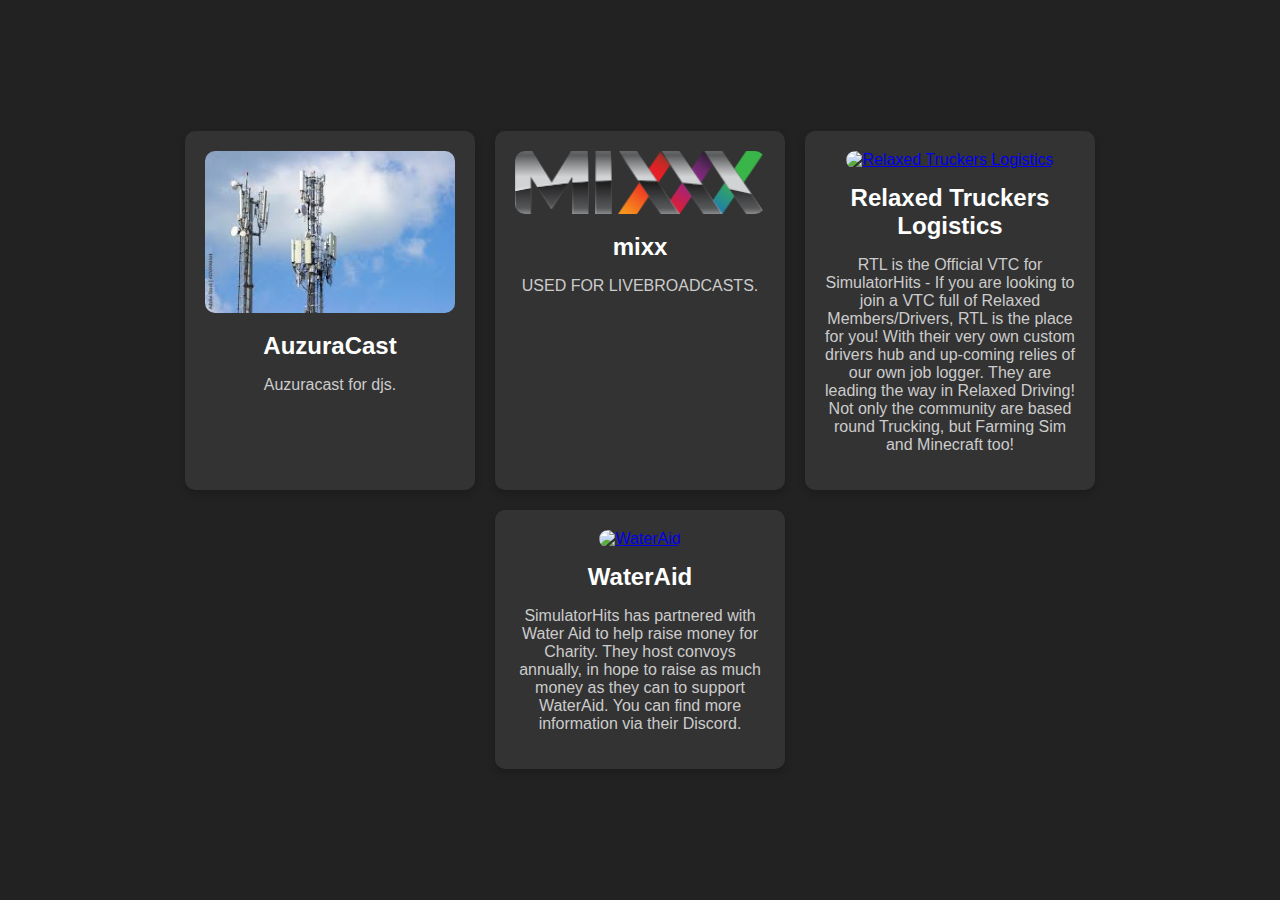
==== pages/resources.html @ 6c1bf176 "Resources page" ====
<!DOCTYPE html>
<html lang="en">
<head>
    <meta charset="UTF-8">
    <meta name="viewport" content="width=device-width, initial-scale=1.0">
    <title>Resources</title>
    <style>
        body {
            font-family: Arial, sans-serif;
            background-color: #222;
            color: #fff;
            display: flex;
            justify-content: center;
            align-items: center;
            height: 100vh;
            margin: 0;
        }
        .container {
            display: flex;
            flex-wrap: wrap;
            gap: 20px;
            max-width: 1200px;
            justify-content: center;
        }
        .card {
            background-color: #333;
            border-radius: 10px;
            padding: 20px;
            width: 250px;
            box-shadow: 0 4px 8px rgba(0, 0, 0, 0.2);
            text-align: center;
        }
        .card img {
            width: 100%;
            border-radius: 10px;
            cursor: pointer;
        }
        .card h2 {
            font-size: 1.5em;
            margin: 15px 0;
        }
        .card p {
            font-size: 1em;
            color: #ccc;
        }
    </style>
</head>
<body>
    <div class="container">
        <div class="card">
            <a href="https://azura.typicalmedia.net/dashboard" target="_blank">
                <img src="/pages/images.html/auzuracast.jpg" alt="AuzuraCast">
            </a>
            <h2>AuzuraCast</h2>
            <p>Auzuracast for djs.</p>
        </div>
        <div class="card">
            <a href="https://mixxx.org/" target="_blank">
                <img src="/pages/images.html/mixxlogo.png" alt="MIXX LOGO">
            </a>
            <h2> mixx</h2>
            <p>USED FOR LIVEBROADCASTS.</p>
        </div>
        <div class="card">
            <a href="https://relaxed_truckers_link.com" target="_blank">
                <img src="relaxed_truckers_logo.png" alt="Relaxed Truckers Logistics">
            </a>
            <h2>Relaxed Truckers Logistics</h2>
            <p>RTL is the Official VTC for SimulatorHits - If you are looking to join a VTC full of Relaxed Members/Drivers, RTL is the place for you! With their very own custom drivers hub and up-coming relies of our own job logger. They are leading the way in Relaxed Driving! Not only the community are based round Trucking, but Farming Sim and Minecraft too!</p>
        </div>
        <div class="card">
            <a href="https://wateraid_link.com" target="_blank">
                <img src="wateraid_logo.png" alt="WaterAid">
            </a>
            <h2>WaterAid</h2>
            <p>SimulatorHits has partnered with Water Aid to help raise money for Charity. They host convoys annually, in hope to raise as much money as they can to support WaterAid. You can find more information via their Discord.</p>
        </div>
    </div>
</body>
</html>
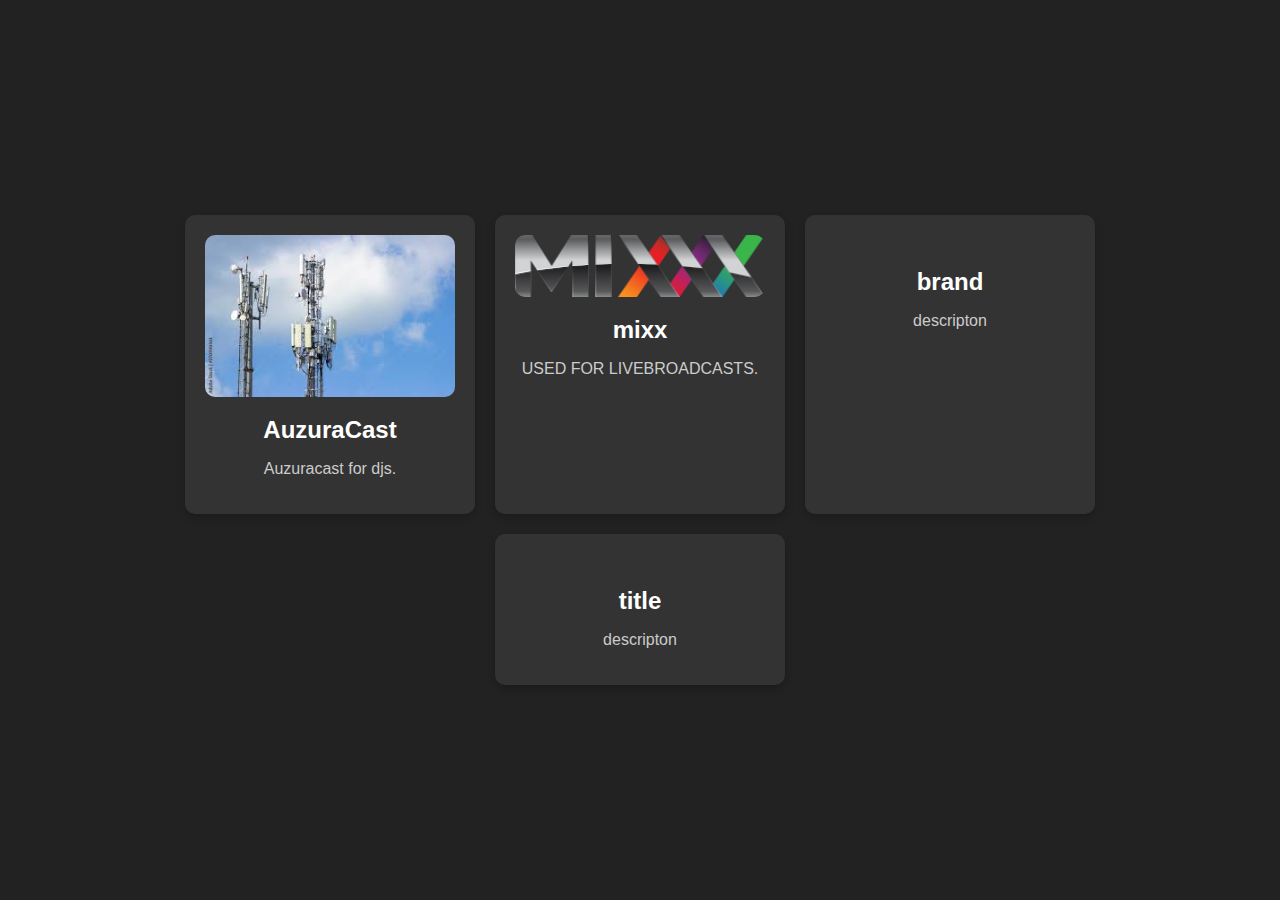
==== commit 39c98f46: "new our team page" ====
--- a/pages/resources.html
+++ b/pages/resources.html
@@ -62,18 +62,18 @@
             <p>USED FOR LIVEBROADCASTS.</p>
         </div>
         <div class="card">
-            <a href="https://relaxed_truckers_link.com" target="_blank">
-                <img src="relaxed_truckers_logo.png" alt="Relaxed Truckers Logistics">
+            <a href="" target="_blank">
+                <img src="" alt="">
             </a>
-            <h2>Relaxed Truckers Logistics</h2>
-            <p>RTL is the Official VTC for SimulatorHits - If you are looking to join a VTC full of Relaxed Members/Drivers, RTL is the place for you! With their very own custom drivers hub and up-coming relies of our own job logger. They are leading the way in Relaxed Driving! Not only the community are based round Trucking, but Farming Sim and Minecraft too!</p>
+            <h2>brand</h2>
+            <p>descripton</p>
         </div>
         <div class="card">
-            <a href="https://wateraid_link.com" target="_blank">
-                <img src="wateraid_logo.png" alt="WaterAid">
+            <a href="" target="_blank">
+                <img src="" alt="">
             </a>
-            <h2>WaterAid</h2>
-            <p>SimulatorHits has partnered with Water Aid to help raise money for Charity. They host convoys annually, in hope to raise as much money as they can to support WaterAid. You can find more information via their Discord.</p>
+            <h2>title</h2>
+            <p>descripton</p>
         </div>
     </div>
 </body>
